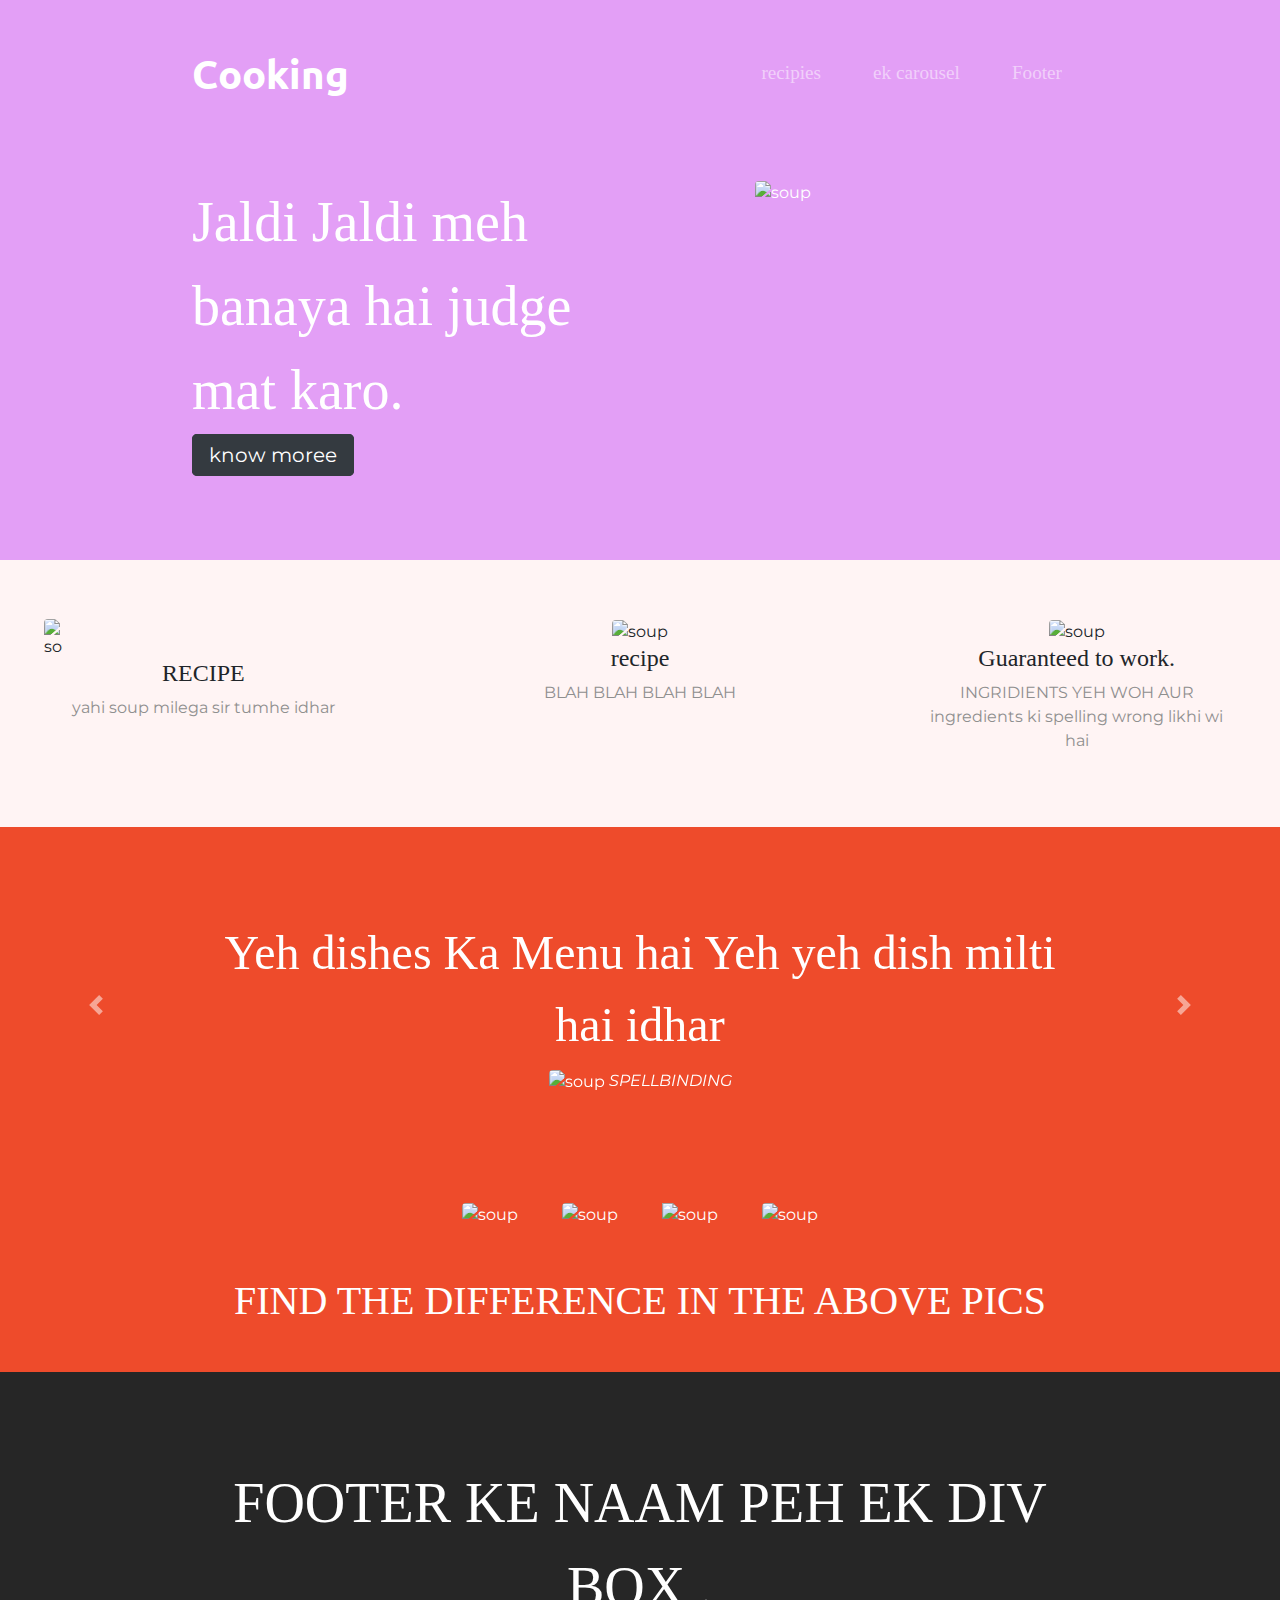
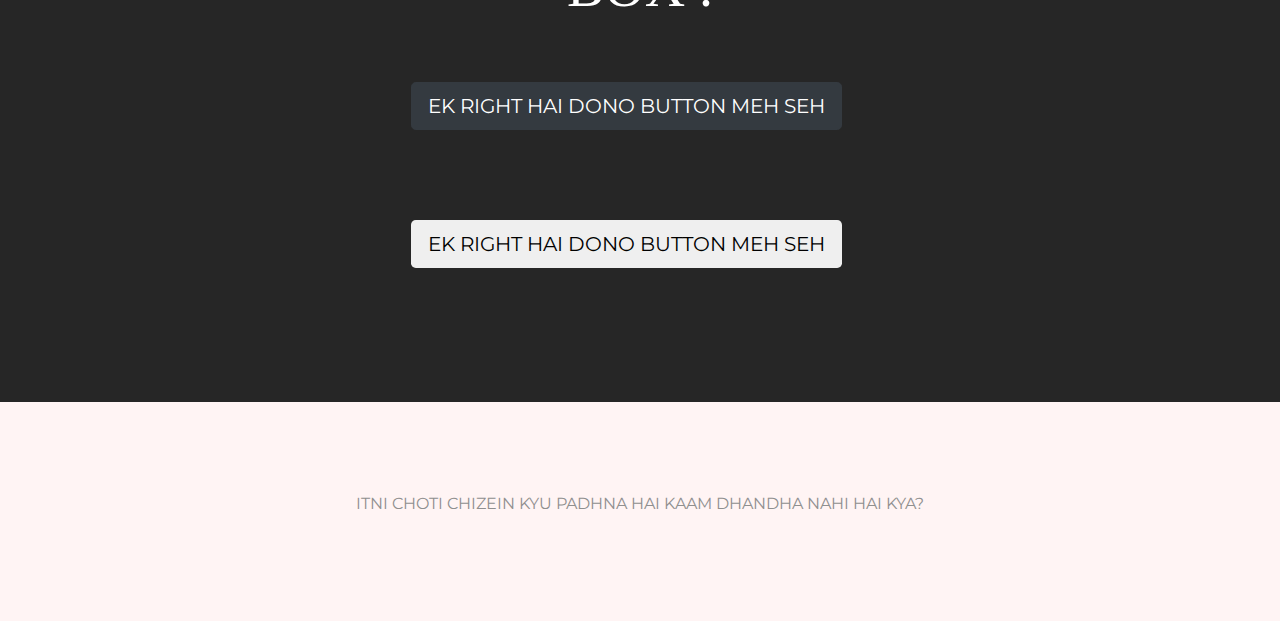
==== index.html @ bb5f85b9 "time pass website" ====
<!DOCTYPE html>
<html>

<head>
  <meta charset="utf-8">
  <title>NOAH SAYED</title>

  <!-- Google Fonts -->
  <link href="https://fonts.googleapis.com/css?family=Montserrat|Ubuntu" rel="stylesheet">

  <!-- CSS Stylesheets -->
  <link rel="stylesheet" href="https://maxcdn.bootstrapcdn.com/bootstrap/4.0.0/css/bootstrap.min.css" integrity="sha384-Gn5384xqQ1aoWXA+058RXPxPg6fy4IWvTNh0E263XmFcJlSAwiGgFAW/dAiS6JXm" crossorigin="anonymous">
  <link rel="stylesheet" href="css/styles.css">

  <!-- Font Awesome -->
  <script defer src="https://use.fontawesome.com/releases/v5.0.7/js/all.js"></script>

  <!-- Bootstrap Scripts -->
  <script src="https://code.jquery.com/jquery-3.2.1.slim.min.js" integrity="sha384-KJ3o2DKtIkvYIK3UENzmM7KCkRr/rE9/Qpg6aAZGJwFDMVNA/GpGFF93hXpG5KkN" crossorigin="anonymous"></script>
  <script src="https://cdnjs.cloudflare.com/ajax/libs/popper.js/1.12.9/umd/popper.min.js" integrity="sha384-ApNbgh9B+Y1QKtv3Rn7W3mgPxhU9K/ScQsAP7hUibX39j7fakFPskvXusvfa0b4Q" crossorigin="anonymous"></script>
  <script src="https://maxcdn.bootstrapcdn.com/bootstrap/4.0.0/js/bootstrap.min.js" integrity="sha384-JZR6Spejh4U02d8jOt6vLEHfe/JQGiRRSQQxSfFWpi1MquVdAyjUar5+76PVCmYl" crossorigin="anonymous"></script>
</head>

<body>

  <section class="colored-section" id="title">

    <div class="container-fluid">

      <!-- Nav Bar -->

      <nav class="navbar navbar-expand-lg navbar-dark">

        <a class="navbar-brand" href="">Cooking</a>

        <button class="navbar-toggler" type="button" data-toggle="collapse" data-target="#navbarTogglerDemo02">
            <span class="navbar-toggler-icon"></span>
        </button>

        <div class="collapse navbar-collapse" id="navbarTogglerDemo02">

          <ul class="navbar-nav ml-auto">
            <li class="nav-item">
              <a class="nav-link" href="#features">recipies</a>
            </li>
            <li class="nav-item">
              <a class="nav-link" href="#pricing">ek carousel</a>
            </li>
            <li class="nav-item">
              <a class="nav-link" href="#cta">Footer </a>
            </li>
          </ul>

        </div>
      </nav>


      <!-- Title -->

      <div class="row">

        <div class="col-lg-6">
          <h1 class="big-heading">Jaldi Jaldi meh banaya hai judge mat karo.</h1>
         <a  href="css/index.html" class="badha btn btn-dark btn-lg">
        know moree
         
        </a>
        </div>

        <div class="col-lg-6">
          <img style="margin-left: 100px;" class=" rounded" src="https://images.immediate.co.uk/production/volatile/sites/30/2020/08/pumpkin_soup_hub-d836a58.jpg?quality=90&resize=504,458?quality=90&webp=true&resize=504,458" alt="soup">
        </div>
        

      </div>

    </div>

  </section>


  <!-- Features -->

  <section class="white-section" id="features">

    <div class="Acontainer-fluid">

      <div class="row">
        <div class="feature-box col-lg-4">
          <img class="Aimage rounded" src="https://images.immediate.co.uk/production/volatile/sites/30/2020/08/pumpkin_soup_hub-d836a58.jpg?quality=90&resize=504,458?quality=90&webp=true&resize=504,458" alt="soup">

          <h3 class="feature-title">RECIPE</h3>
          <p>yahi soup milega sir tumhe idhar</p>
        </div>

        <div class="feature-box col-lg-4">
          <img class="Bimage rounded" src="https://images.immediate.co.uk/production/volatile/sites/30/2020/08/pumpkin_soup_hub-d836a58.jpg?quality=90&resize=504,458?quality=90&webp=true&resize=504,458" alt="soup">

          <h3 class="feature-title">recipe</h3>

          <p>BLAH BLAH BLAH BLAH</p>
        </div>

        <div class="feature-box col-lg-4">
          <img class="Cimage rounded" src="https://images.immediate.co.uk/production/volatile/sites/30/2020/08/pumpkin_soup_hub-d836a58.jpg?quality=90&resize=504,458?quality=90&webp=true&resize=504,458" alt="soup">

          <h3 class="feature-title">Guaranteed to work.</h3>
          <p>INGRIDIENTS YEH WOH AUR ingredients ki spelling wrong likhi wi hai</p>
        </div>
      </div>


    </div>
  </section>


  <!-- Testimonials -->

  <section class="colored-section" id="testimonials">

    <div id="testimonial-carousel" class="carousel slide" data-ride="false">
      <div class="carousel-inner">
        <div class="carousel-item active container-fluid">
          <h2 class="testimonial-text">Yeh dishes Ka Menu hai Yeh yeh dish milti hai idhar </h2>
           
          <img class="Dimage rounded" src="https://images.immediate.co.uk/production/volatile/sites/30/2020/08/pumpkin_soup_hub-d836a58.jpg?quality=90&resize=504,458?quality=90&webp=true&resize=504,458" alt="soup">
 
          <em>SPELLBINDING</em>
        </div>
        <div class="carousel-item container-fluid">
          <h2 class="testimonial-text">In Total There is only 2 dishes , You Probably gonna die Hungry here</h2>
          <img class="biryani" src="[data-uri]" alt="">
          <em> IF U FOUND THIS HIDDEN IMAGE TEXT NOAH AND CLAIM UR REWARD</em>
        </div>
      </div>
      <a class="carousel-control-prev" href="#testimonial-carousel" role="button" data-slide="prev">
    <span class="carousel-control-prev-icon"></span>
      </a>
      <a class="carousel-control-next" href="#testimonial-carousel" role="button" data-slide="next">
    <span class="carousel-control-next-icon"></span>
      </a>
    </div>

  </section>


  <!-- Press -->

  <section class="colored-section" id="press">
    <img class="press-logo rounded" src="https://images.immediate.co.uk/production/volatile/sites/30/2020/08/pumpkin_soup_hub-d836a58.jpg?quality=90&resize=504,458?quality=90&webp=true&resize=504,458" alt="soup">
   
    <img class="press-logo rounded" src="https://images.immediate.co.uk/production/volatile/sites/30/2020/08/pumpkin_soup_hub-d836a58.jpg?quality=90&resize=504,458?quality=90&webp=true&resize=504,458" alt="soup">
    <img class="press-logo " src="https://images.immediate.co.uk/production/volatile/sites/30/2020/08/pumpkin_soup_hub-d836a58.jpg?quality=90&resize=504,458?quality=90&webp=true&resize=504,458" alt="soup">   
    <img class="press-logo rounded" src="https://images.immediate.co.uk/production/volatile/sites/30/2020/08/pumpkin_soup_hub-d836a58.jpg?quality=90&resize=504,458?quality=90&webp=true&resize=504,458" alt="soup">
    <h1 id="TOLA">FIND THE DIFFERENCE IN THE ABOVE PICS</h1>
  </section>



  



  <!-- Call to Action -->

  <section class="colored-section" id="cta">

    <div class="container-fluid">

      <h3 class="big-heading">FOOTER KE NAAM PEH EK DIV BOX .</h3>
     
      <button class="download-button btn btn-lg btn-dark" type="button">EK RIGHT HAI DONO BUTTON MEH SEH </button>
  

    <a href="/css/index.html">
      <button class="download-button btn btn-lg brn-light" type="button">EK RIGHT HAI DONO BUTTON MEH SEH  </button>
      <a href="/css/index.html">

    

    </div>
  </section>


  <!-- Footer -->

  <footer class="white-section" id="footer">
    <div class="container-fluid">
    
      <p> ITNI CHOTI CHIZEIN KYU PADHNA HAI KAAM DHANDHA NAHI HAI KYA?</p>
    </div>
  </footer>


</body>

</html>
---- css/styles.css ----
body {
    font-family: "Montserrat";
    text-align: center;
  }
  
  h1, h2, h3, h4, h5, h6 {
    font-family: "Montserrat-Bold";
  }
  
  p {
    color: #8f8f8f;
  }
  
  /* Headings */
  
  .big-heading {
    font-family: "Montserrat-Black";
    font-size: 3.5rem;
    line-height: 1.5;
    
  }
  
  .section-heading {
    font-size: 3rem;
    line-height: 1.5;
  }
  
  /* Containers */
  
  .container-fluid{
    padding: 7% 15%;
  }
  
  /* Sections */
  
  .colored-section {
    background-color: #262626;
    color: #fff;
  }
  
  .white-section {
    background-color: rgb(255, 244, 244);
  }
  
  /* Navigation Bar */
  
  .navbar {
    padding: 0 0 4.5rem;
  }
  
  .navbar-brand {
    font-family: "Ubuntu";
    font-size: 2.5rem;
    font-weight: bold;
  }
  
  .nav-item {
    padding: 0 18px;
  }
  
  .nav-link {
    font-size: 1.2rem;
    font-family: "Montserrat-Light";
  }
  
  /* Buttons */
  
  .download-button {
    margin: 5% 3% 5% 0;
  }
  
  /* Title Section */
  
  #title {
    background-color: #E39ff6;
    color: #fff;
    text-align: left;
  }
  
  #title .container-fluid {
    padding: 3% 15% 7%;
  }
  
  /* Title Image */
  
  .title-image {
    width: 100%;
    transform: rotate(25deg);
    position: absolute;
    right: 30%;
    padding-bottom: 100px;
    
    
  }
  
  /* Features Section */
  
  #features {
    position: relative;
  }
  
  .feature-title {
    font-size: 1.5rem;
  }
  
  .feature-box {
    padding: 4.5%;
  }
  
  .icon {
    color: #ef8172;
    margin-bottom: 1rem;
  }
  
  .icon:hover {
    color: #ff4c68;
  }
  
  /* Testimonial Section */
  
  #testimonials {
    background-color: #EE4B2B;
  }
  
  .testimonial-text {
    font-size: 3rem;
    line-height: 1.5;
  }
  
  .testimonial-image {
    width: 10%;
    border-radius: 100%;
    margin: 20px;
  }
  
  
  #press {
    background-color: #EE4B2B;
    padding-bottom: 3%;
  }
  
  .press-logo {
    width: 15%;
    margin: 20px 20px 50px;
  }
  
  /* Pricing Section */
  
  #pricing {
    padding: 100px;
  }
  
  .price-text {
    font-size: 3rem;
    line-height: 1.5;
  }
  
  .pricing-column {
    padding: 3% 2%;
  }
  
  /* CTA Section */
  
  
  /* Footer Section */
  
  
  .social-icon {
    margin: 20px 10px;
  }
  
  @media (max-width: 1028px) {
  
    #title {
      text-align: center;
    }
  
    .title-image {
     
      position: static;
      margin: 100px;
      transform: rotate(0);
    }
  }
  
  .Aimage{
   margin-right: 300px;
    display: flex;
    align-items: left;
  
  }
  .biryani{
    width: 400px;
  }
  
  #TOLA{
    color: #fff;
    background-color: #EE4B2B
  
  }
  
  .badha{
    size: 1px;
    display: inline;
    width: 400px;
  }
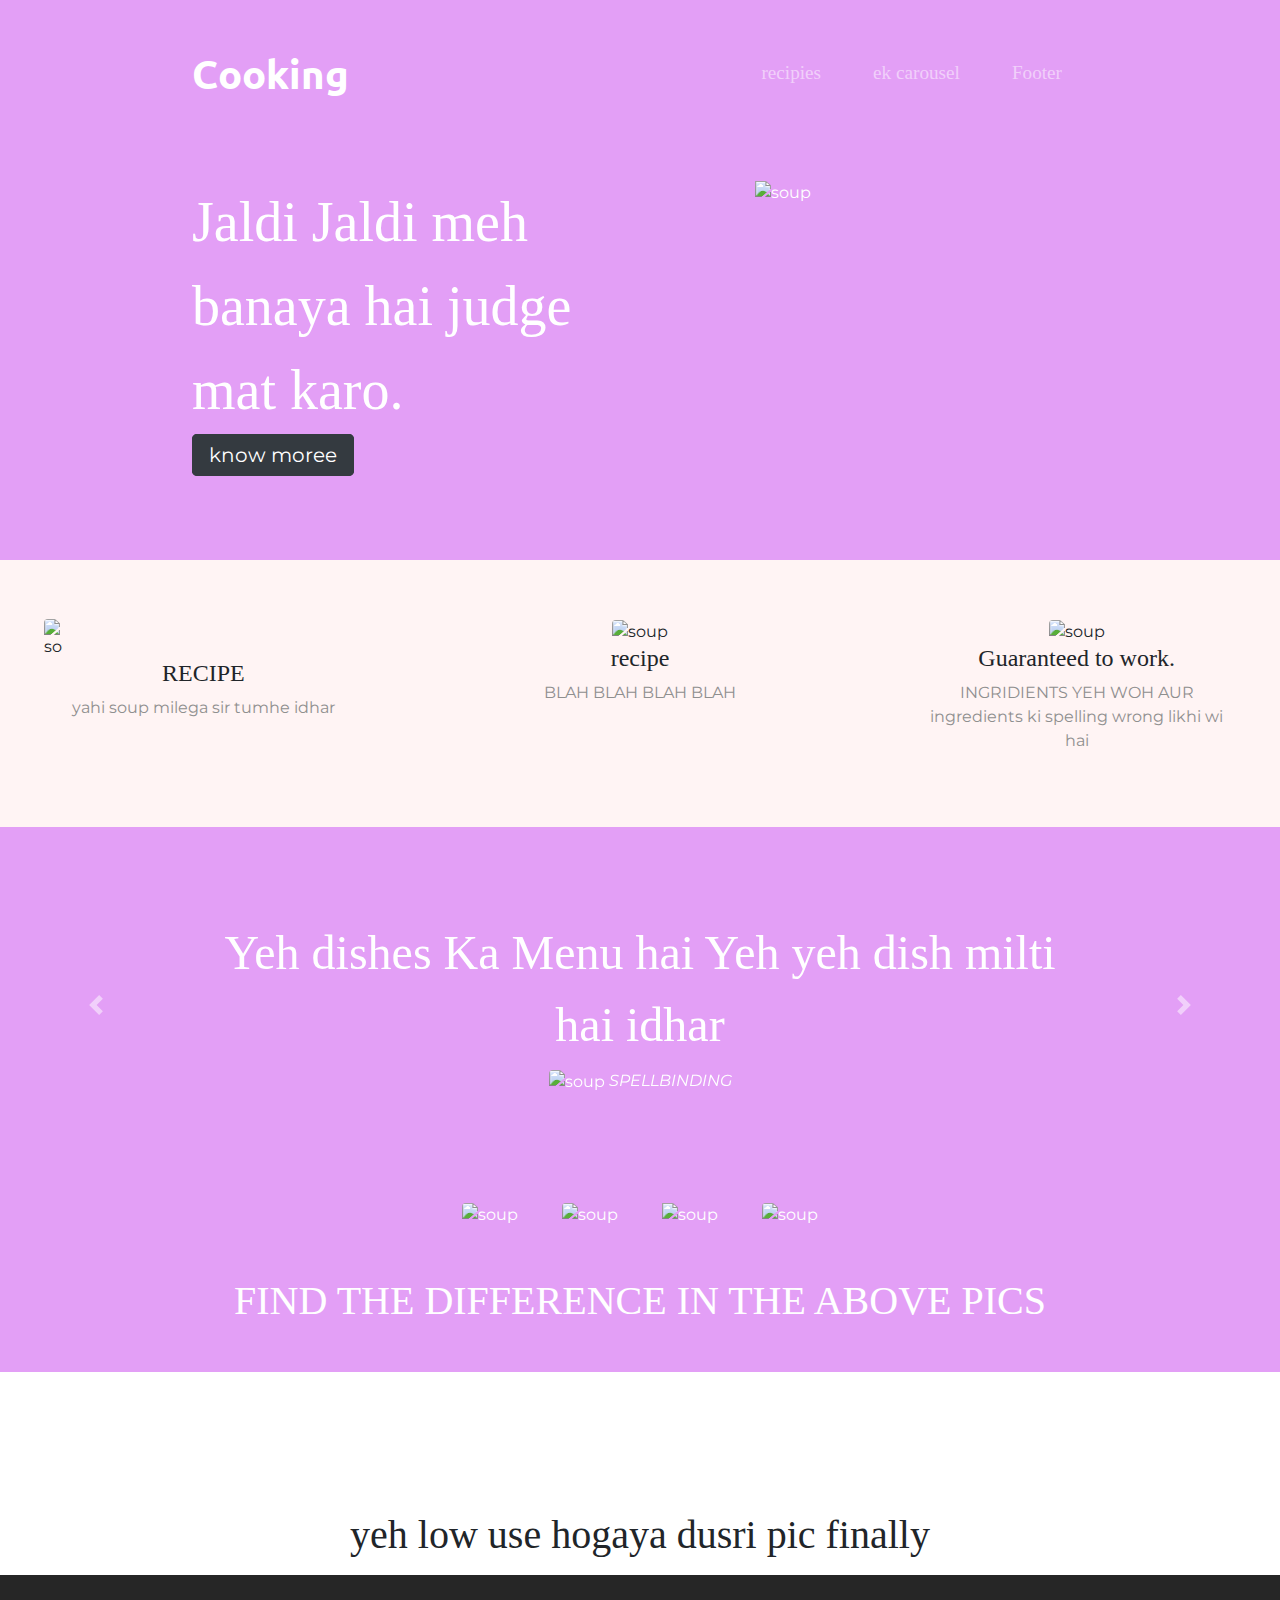
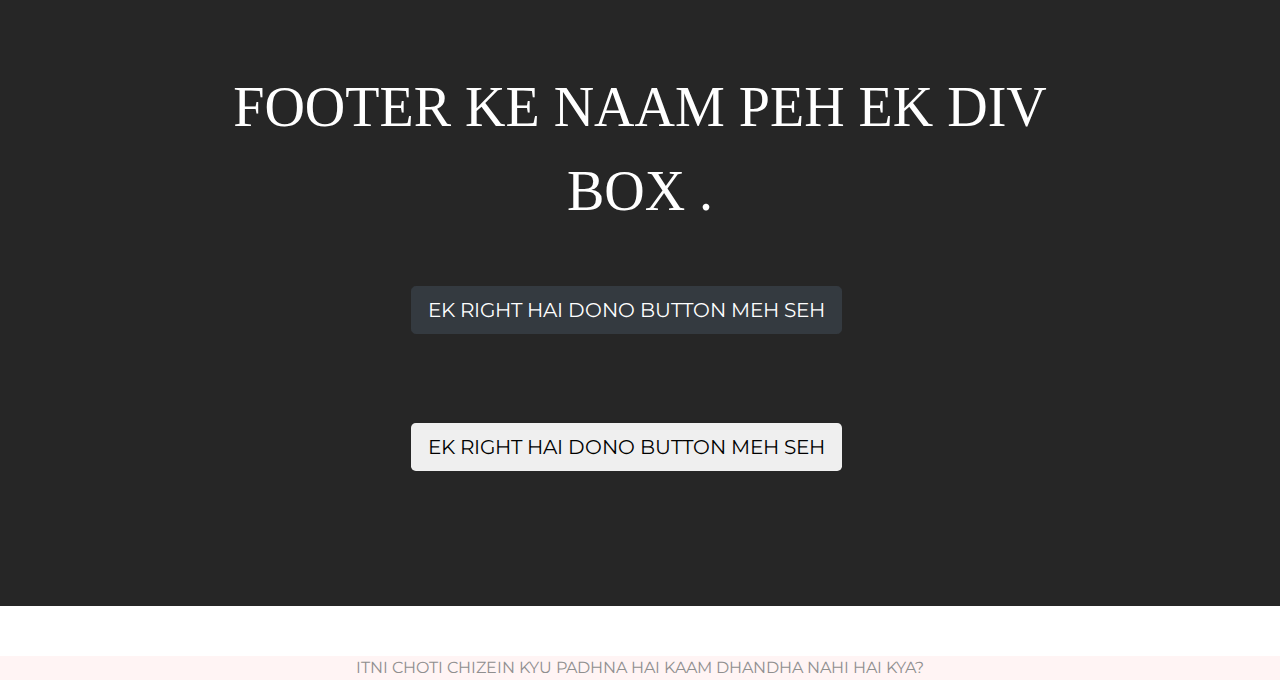
==== commit 2fae7e28: "little change" ====
--- a/index.html
+++ b/index.html
@@ -68,7 +68,7 @@
         </div>
 
         <div class="col-lg-6">
-          <img style="margin-left: 100px;" class=" rounded" src="https://images.immediate.co.uk/production/volatile/sites/30/2020/08/pumpkin_soup_hub-d836a58.jpg?quality=90&resize=504,458?quality=90&webp=true&resize=504,458" alt="soup">
+          <img class="title-image" style=" margin-left: 100px;" class=" rounded" src="https://images.immediate.co.uk/production/volatile/sites/30/2020/08/pumpkin_soup_hub-d836a58.jpg?quality=90&resize=504,458?quality=90&webp=true&resize=504,458" alt="soup">
         </div>
         
 
@@ -129,7 +129,7 @@
         </div>
         <div class="carousel-item container-fluid">
           <h2 class="testimonial-text">In Total There is only 2 dishes , You Probably gonna die Hungry here</h2>
-          <img class="biryani" src="[data-uri]" alt="">
+          <img class="biryani" src="https://www.kindpng.com/picc/m/30-302489_chicken-biryani-png-transparent-png.png" alt="">
           <em> IF U FOUND THIS HIDDEN IMAGE TEXT NOAH AND CLAIM UR REWARD</em>
         </div>
       </div>
@@ -158,7 +158,11 @@
 
 
   
-
+<div class="loba ">
+ <img class="loba-img" src="https://www.simplyrecipes.com/thmb/QBK_zHSUq2n1mhdQBNac39TUOVk=/2000x1334/filters:fill(auto,1)/__opt__aboutcom__coeus__resources__content_migration__simply_recipes__uploads__2017__01__2017-02-06-Yellow-Split-Pea-Soup-6-2e0aa599734746558588a8d8b28010ff.jpg" alt="">
+<h1 id="#lobah1" style="margin-top: 50px;">yeh low use hogaya dusri pic finally</h1>
+ <p>  </p>
+</div>
 
 
   <!-- Call to Action -->
@@ -172,9 +176,9 @@
       <button class="download-button btn btn-lg btn-dark" type="button">EK RIGHT HAI DONO BUTTON MEH SEH </button>
   
 
-    <a href="/css/index.html">
+    <a href="./css/index.html">
       <button class="download-button btn btn-lg brn-light" type="button">EK RIGHT HAI DONO BUTTON MEH SEH  </button>
-      <a href="/css/index.html">
+      <a href="./css/index.html">
 
     
 
@@ -185,9 +189,9 @@
   <!-- Footer -->
 
   <footer class="white-section" id="footer">
-    <div class="container-fluid">
+    <div class="">
     
-      <p> ITNI CHOTI CHIZEIN KYU PADHNA HAI KAAM DHANDHA NAHI HAI KYA?</p>
+      <p style="margin-top: 50px;"> ITNI CHOTI CHIZEIN KYU PADHNA HAI KAAM DHANDHA NAHI HAI KYA?</p>
     </div>
   </footer>
 
--- a/css/styles.css
+++ b/css/styles.css
@@ -86,10 +86,11 @@
   
   .title-image {
     width: 100%;
-    transform: rotate(25deg);
-    position: absolute;
-    right: 30%;
-    padding-bottom: 100px;
+
+   
+    right: 10%;
+    
+    
     
     
   }
@@ -120,7 +121,7 @@
   /* Testimonial Section */
   
   #testimonials {
-    background-color: #EE4B2B;
+    background-color: #E39ff6;
   }
   
   .testimonial-text {
@@ -136,7 +137,7 @@
   
   
   #press {
-    background-color: #EE4B2B;
+    background-color: #E39ff6;
     padding-bottom: 3%;
   }
   
@@ -172,14 +173,16 @@
   
   @media (max-width: 1028px) {
   
+
     #title {
       text-align: center;
     }
   
     .title-image {
-     
-      position: static;
-      margin: 100px;
+      padding: 30px;
+     width: 10rem;
+      
+      margin: 10px;
       transform: rotate(0);
     }
   }
@@ -188,15 +191,15 @@
    margin-right: 300px;
     display: flex;
     align-items: left;
-  
+    
   }
   .biryani{
-    width: 400px;
+    width: 50%;
   }
   
   #TOLA{
     color: #fff;
-    background-color: #EE4B2B
+    background-color: #E39ff6
   
   }
   
@@ -204,4 +207,13 @@
     size: 1px;
     display: inline;
     width: 400px;
+  }
+
+  .loba-img{
+    width: 60%;
+    padding-top: 7%;
+  }
+
+  #lobah1{
+margin-top: 50px;
   }